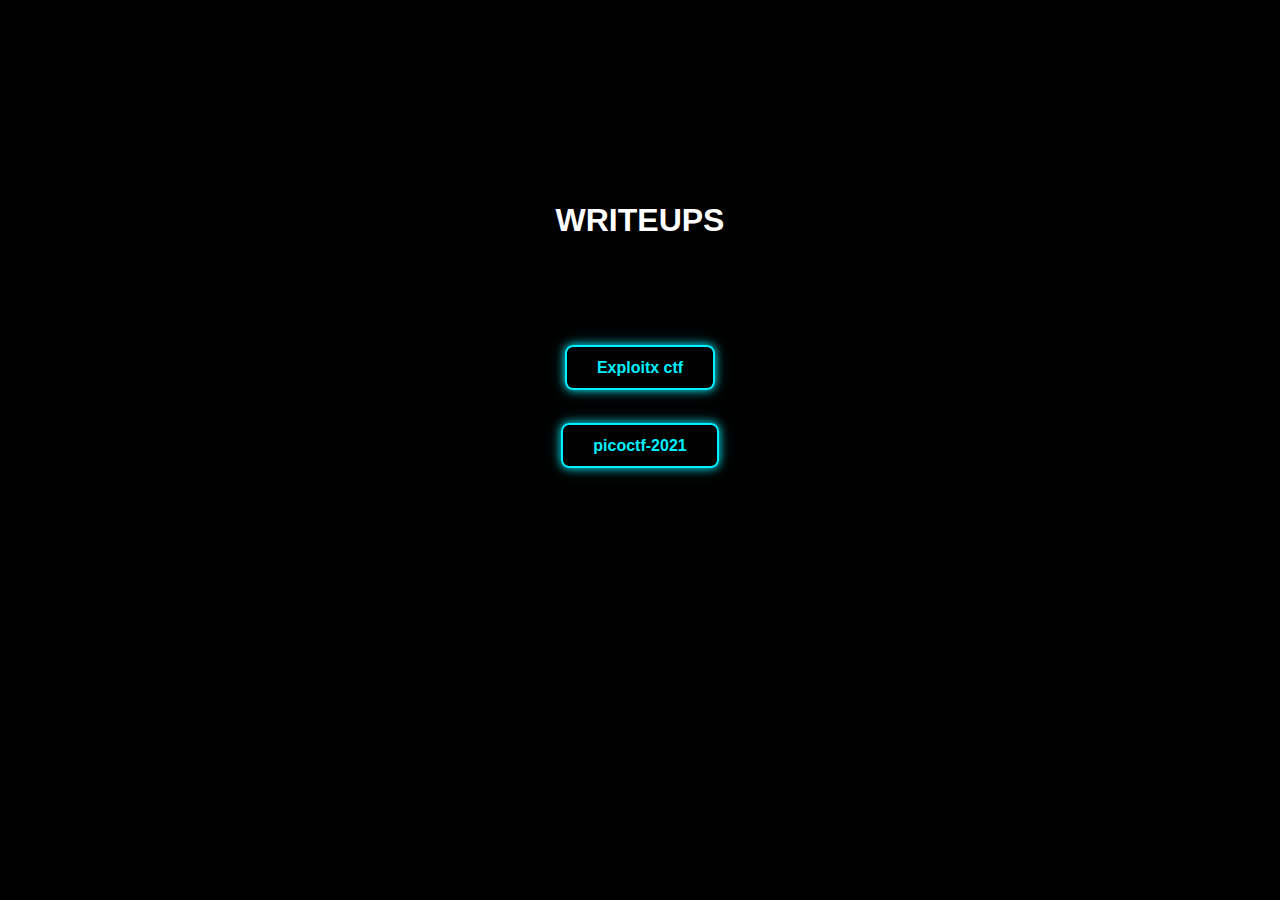
==== writeups/index.html @ c4b80c25 "Update index.html" ====
<!DOCTYPE html>
<html lang="en">
<head>
  <meta charset="UTF-8" />
  <meta name="viewport" content="width=device-width, initial-scale=1.0"/>
  <title>Writeups</title>
  <link rel="stylesheet" href="../assets/neon.css" />
  <link rel="stylesheet" href="style.css" />
</head>
<body>
  <canvas id="bg"></canvas>
  
  <div class="container">
    <h1 class="page-title">WRITEUPS</h1>
    
    <div class="line"></div>

    <div class="button-wrapper">
      <div class="connector top-line"></div>
      <a class="neon-button" href="Exploitx_ctf.html">Exploitx ctf</a>
    </div>

    <div class="button-wrapper">
      <div class="connector mid-line"></div>
      <a class="neon-button" href="picoctf_2021.html">picoctf-2021</a>
    </div>
  </div>

  <script src="../assets/dots.js"></script>
</body>
</html>
---- writeups/style.css ----
/* Reset & base */
* {
  margin: 0;
  padding: 0;
  box-sizing: border-box;
}
body, html {
  height: 100%;
  background: black;
  color: white;
  font-family: 'Segoe UI', sans-serif;
  overflow-x: hidden;
}

/* Dot animation canvas */
#dotCanvas {
  position: fixed;
  top: 0;
  left: 0;
  z-index: -1;
}

/* Title */
.title {
  text-align: center;
  font-size: 2.5rem;
  font-weight: bold;
  padding-top: 2rem;
}

/* Structure container */
.container {
  position: relative;
  display: flex;
  flex-direction: column;
  align-items: center;
  gap: 60px;
  padding-top: 3rem;
  padding-bottom: 5rem;
}

/* Main vertical line */
.tree-line {
  position: absolute;
  top: 4.5rem;
  width: 4px;
  height: 80%;
  background: #00f0ff;
  z-index: 0;
}

/* Connector line to button or flag */
.connector-line {
  width: 4px;
  height: 40px;
  background: #00f0ff;
}
.connector-line.middle {
  height: 50px;
}
.connector-line.bottom {
  height: 60px;
}

/* Neon-style button */
.neon-button {
  padding: 12px 30px;
  color: #00f0ff;
  border: 2px solid #00f0ff;
  background: transparent;
  font-weight: bold;
  text-decoration: none;
  font-size: 1rem;
  box-shadow: 0 0 10px #00f0ff, 0 0 20px #00f0ff33;
  border-radius: 8px;
  z-index: 2;
  position: relative;
  transition: all 0.2s ease-in-out;
}
.neon-button:hover {
  background: #00f0ff33;
  transform: scale(1.05);
}

/* Arrow from button to line */
.arrow {
  width: 0;
  height: 0;
  border-left: 6px solid transparent;
  border-right: 6px solid transparent;
  border-top: 10px solid #00f0ff;
  margin-top: -8px;
}

/* Flag animation */
.flag {
  display: flex;
  flex-direction: column;
  align-items: center;
}
.pole {
  width: 4px;
  height: 50px;
  background: #00f0ff;
}
.flag-wave {
  width: 60px;
  height: 40px;
  background: linear-gradient(45deg, #ff0044, #ffcc00, #00ff99);
  border-radius: 4px;
  margin-top: 4px;
  animation: wave 1s ease-in-out infinite alternate;
}
@keyframes wave {
  0% { transform: rotateZ(3deg) translateX(2px); }
  100% { transform: rotateZ(-3deg) translateX(-2px); }
}

/* Mobile responsive */
@media (max-width: 600px) {
  .neon-button {
    font-size: 0.9rem;
    padding: 10px 20px;
  }
  .tree-line {
    left: 50%;
    transform: translateX(-50%);
  }
}
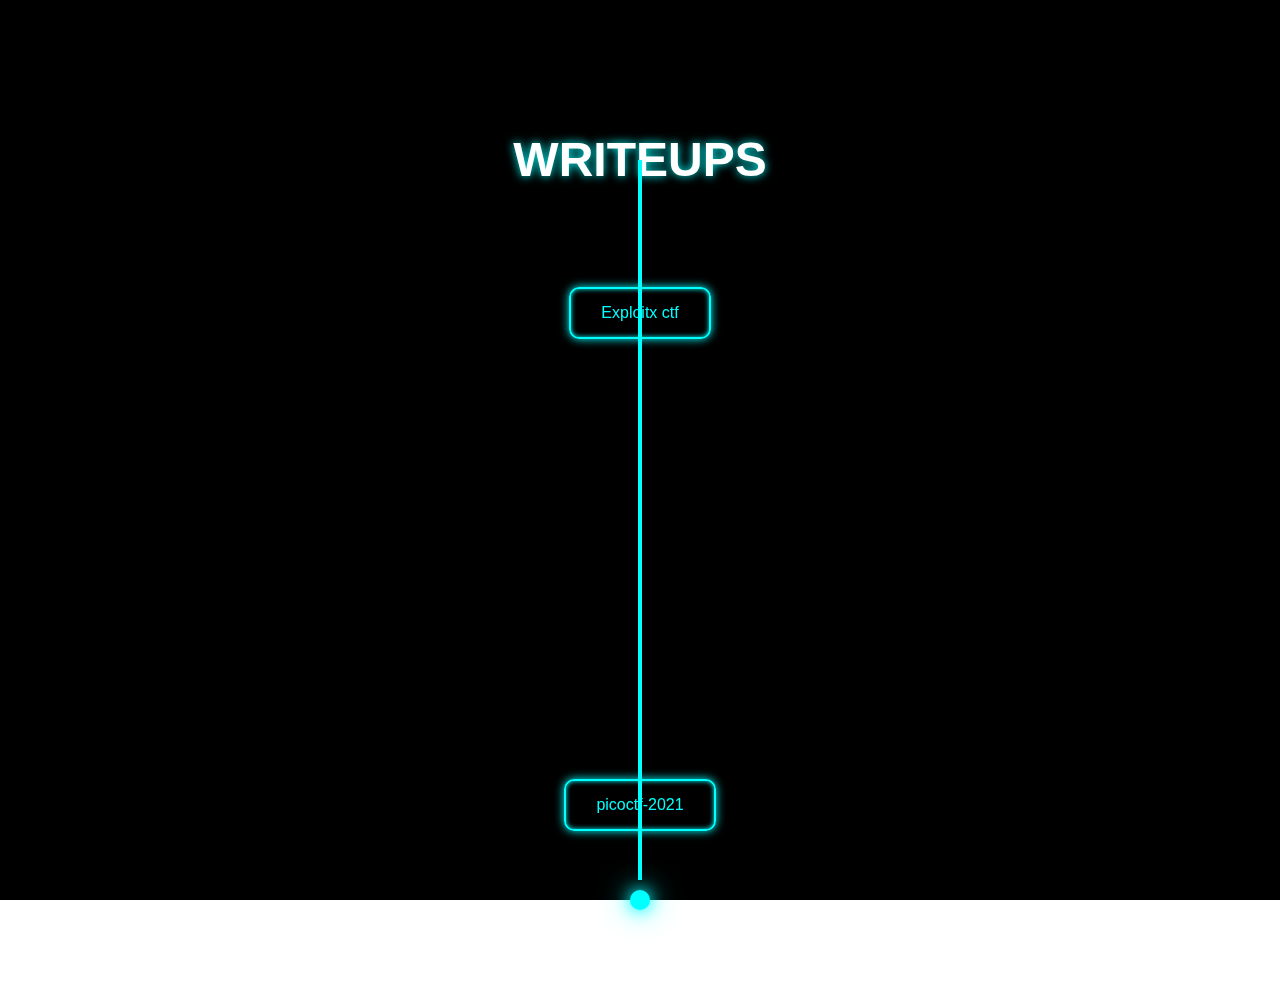
==== commit 5df032fa: "Update index.html" ====
--- a/writeups/index.html
+++ b/writeups/index.html
@@ -4,28 +4,148 @@
   <meta charset="UTF-8" />
   <meta name="viewport" content="width=device-width, initial-scale=1.0"/>
   <title>Writeups</title>
-  <link rel="stylesheet" href="../assets/neon.css" />
-  <link rel="stylesheet" href="style.css" />
+  <link rel="stylesheet" href="../style.css" />
+  <style>
+    body {
+      margin: 0;
+      padding: 0;
+      font-family: "Orbitron", sans-serif;
+      overflow-x: hidden;
+    }
+
+    .dot-bg {
+      position: fixed;
+      width: 100%;
+      height: 100%;
+      background: #000;
+      z-index: -1;
+    }
+
+    .writeups-container {
+      position: relative;
+      min-height: 100vh;
+      display: flex;
+      flex-direction: column;
+      align-items: center;
+      padding-top: 100px;
+      color: #fff;
+    }
+
+    h1 {
+      font-size: 3rem;
+      margin-bottom: 40px;
+      text-shadow: 0 0 10px cyan;
+    }
+
+    .vertical-line {
+      width: 4px;
+      background: cyan;
+      position: absolute;
+      top: 160px;
+      bottom: 120px;
+      left: 50%;
+      transform: translateX(-50%);
+      z-index: 0;
+    }
+
+    .button-link {
+      position: relative;
+      margin: 60px 0;
+      z-index: 2;
+    }
+
+    .neon-btn {
+      font-size: 1rem;
+      padding: 15px 30px;
+      color: cyan;
+      border: 2px solid cyan;
+      background: transparent;
+      border-radius: 10px;
+      box-shadow: 0 0 10px cyan, inset 0 0 5px cyan;
+      cursor: pointer;
+      text-decoration: none;
+      text-align: center;
+      display: block;
+      transition: all 0.2s ease;
+      position: relative;
+    }
+
+    .neon-btn:hover {
+      box-shadow: 0 0 20px cyan, inset 0 0 10px cyan;
+      transform: scale(1.05);
+    }
+
+    .connection-line {
+      position: absolute;
+      width: 4px;
+      background: cyan;
+      left: 50%;
+      transform: translateX(-50%);
+      z-index: 1;
+    }
+
+    .glow-orb {
+      width: 20px;
+      height: 20px;
+      border-radius: 50%;
+      background: cyan;
+      box-shadow: 0 0 15px cyan, 0 0 30px cyan;
+      animation: float 2s ease-in-out infinite;
+      position: absolute;
+      bottom: 90px;
+      left: 50%;
+      transform: translateX(-50%);
+    }
+
+    @keyframes float {
+      0% { transform: translateX(-50%) translateY(0); }
+      50% { transform: translateX(-50%) translateY(-10px); }
+      100% { transform: translateX(-50%) translateY(0); }
+    }
+
+    @media (max-width: 600px) {
+      .neon-btn {
+        font-size: 0.9rem;
+        padding: 12px 25px;
+      }
+
+      h1 {
+        font-size: 2rem;
+      }
+
+      .vertical-line {
+        left: 50%;
+      }
+
+      .glow-orb {
+        bottom: 100px;
+      }
+    }
+  </style>
 </head>
 <body>
-  <canvas id="bg"></canvas>
-  
-  <div class="container">
-    <h1 class="page-title">WRITEUPS</h1>
-    
-    <div class="line"></div>
+  <!-- Background -->
+  <canvas id="dot-bg" class="dot-bg"></canvas>
 
-    <div class="button-wrapper">
-      <div class="connector top-line"></div>
-      <a class="neon-button" href="Exploitx_ctf.html">Exploitx ctf</a>
+  <!-- Content -->
+  <div class="writeups-container">
+    <h1>WRITEUPS</h1>
+
+    <div class="vertical-line"></div>
+
+    <div class="button-link" style="top: 0;">
+      <a href="../writeups/exploitx.html" class="neon-btn">Exploitx ctf</a>
     </div>
 
-    <div class="button-wrapper">
-      <div class="connector mid-line"></div>
-      <a class="neon-button" href="picoctf_2021.html">picoctf-2021</a>
+    <div class="connection-line" style="top: 220px; height: 100px;"></div>
+
+    <div class="button-link" style="top: 320px;">
+      <a href="../writeups/picoctf-2021.html" class="neon-btn">picoctf-2021</a>
     </div>
+
+    <div class="glow-orb"></div>
   </div>
 
-  <script src="../assets/dots.js"></script>
+  <script src="../bg-animation.js"></script>
 </body>
 </html>
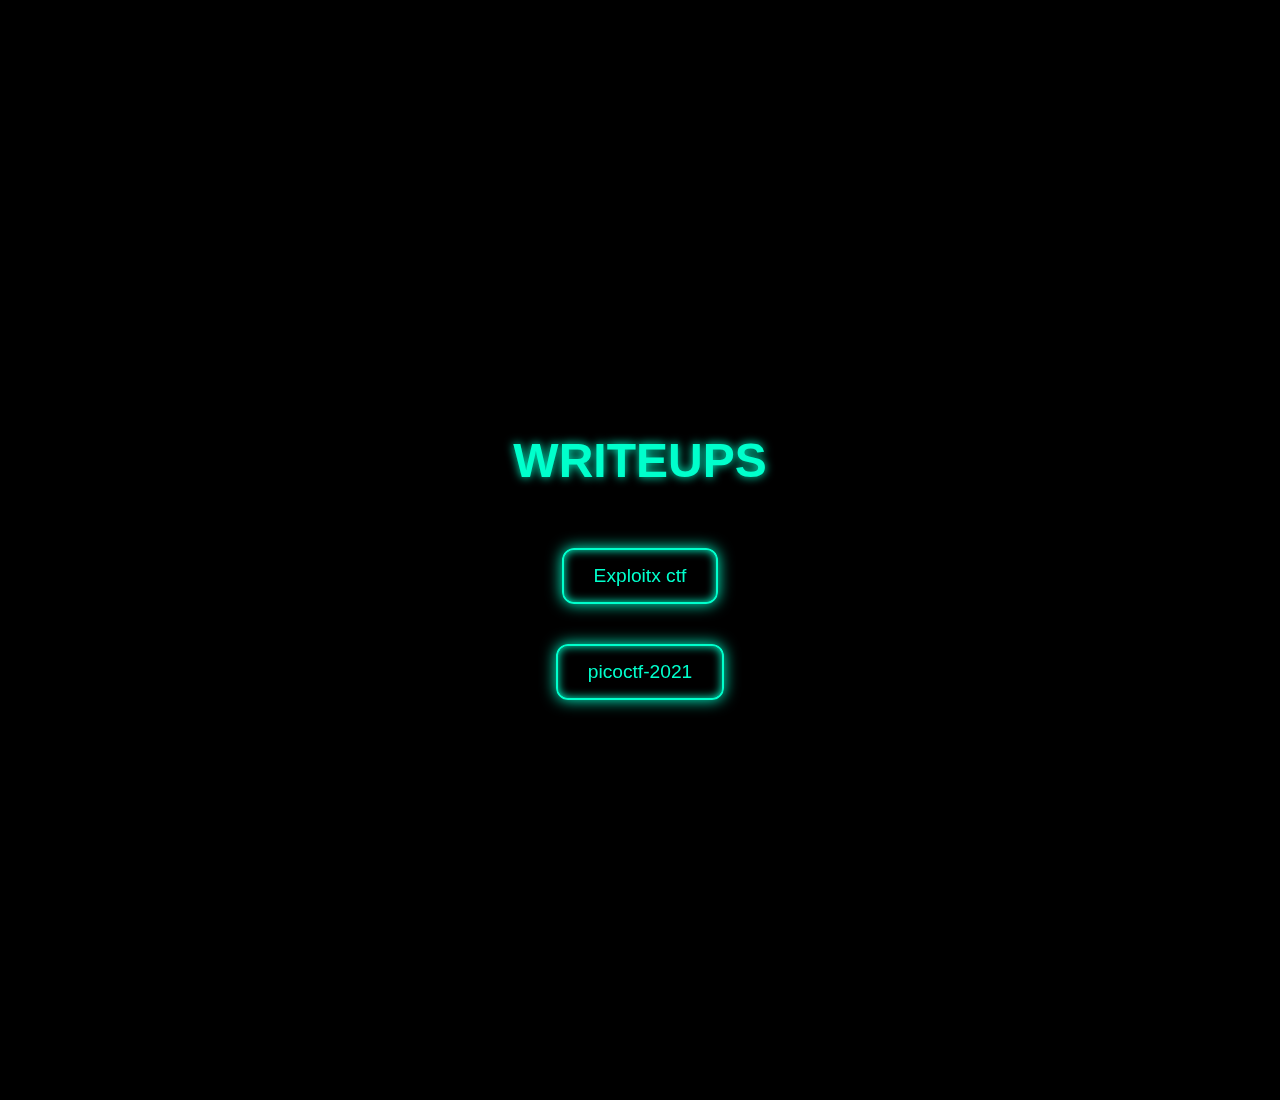
==== commit c36ae78c: "Update index.html" ====
--- a/writeups/index.html
+++ b/writeups/index.html
@@ -9,143 +9,86 @@
     body {
       margin: 0;
       padding: 0;
+      overflow-x: hidden;
+      background: black;
+      color: #00ffcc;
       font-family: "Orbitron", sans-serif;
-      overflow-x: hidden;
     }
 
-    .dot-bg {
+    canvas#bgCanvas {
       position: fixed;
-      width: 100%;
-      height: 100%;
-      background: #000;
+      top: 0;
+      left: 0;
       z-index: -1;
     }
 
-    .writeups-container {
-      position: relative;
+    .container {
       min-height: 100vh;
       display: flex;
       flex-direction: column;
+      justify-content: center;
       align-items: center;
-      padding-top: 100px;
-      color: #fff;
+      text-align: center;
+      padding: 100px 20px;
     }
 
     h1 {
       font-size: 3rem;
-      margin-bottom: 40px;
-      text-shadow: 0 0 10px cyan;
+      margin-bottom: 60px;
+      text-shadow: 0 0 10px #00ffcc;
     }
 
-    .vertical-line {
-      width: 4px;
-      background: cyan;
-      position: absolute;
-      top: 160px;
-      bottom: 120px;
-      left: 50%;
-      transform: translateX(-50%);
-      z-index: 0;
+    .btn-wrapper {
+      display: flex;
+      flex-direction: column;
+      gap: 40px;
+      align-items: center;
     }
 
-    .button-link {
-      position: relative;
-      margin: 60px 0;
-      z-index: 2;
+    .neon-button {
+      font-size: 1.2rem;
+      padding: 15px 30px;
+      color: #00ffcc;
+      border: 2px solid #00ffcc;
+      background: transparent;
+      border-radius: 12px;
+      box-shadow: 0 0 15px #00ffcc, inset 0 0 10px #00ffcc;
+      cursor: pointer;
+      text-decoration: none;
+      transition: all 0.3s ease;
     }
 
-    .neon-btn {
-      font-size: 1rem;
-      padding: 15px 30px;
-      color: cyan;
-      border: 2px solid cyan;
-      background: transparent;
-      border-radius: 10px;
-      box-shadow: 0 0 10px cyan, inset 0 0 5px cyan;
-      cursor: pointer;
-      text-decoration: none;
-      text-align: center;
-      display: block;
-      transition: all 0.2s ease;
-      position: relative;
-    }
-
-    .neon-btn:hover {
-      box-shadow: 0 0 20px cyan, inset 0 0 10px cyan;
+    .neon-button:hover {
+      box-shadow: 0 0 25px #00ffcc, inset 0 0 15px #00ffcc;
       transform: scale(1.05);
     }
 
-    .connection-line {
-      position: absolute;
-      width: 4px;
-      background: cyan;
-      left: 50%;
-      transform: translateX(-50%);
-      z-index: 1;
-    }
-
-    .glow-orb {
-      width: 20px;
-      height: 20px;
-      border-radius: 50%;
-      background: cyan;
-      box-shadow: 0 0 15px cyan, 0 0 30px cyan;
-      animation: float 2s ease-in-out infinite;
-      position: absolute;
-      bottom: 90px;
-      left: 50%;
-      transform: translateX(-50%);
-    }
-
-    @keyframes float {
-      0% { transform: translateX(-50%) translateY(0); }
-      50% { transform: translateX(-50%) translateY(-10px); }
-      100% { transform: translateX(-50%) translateY(0); }
-    }
-
     @media (max-width: 600px) {
-      .neon-btn {
-        font-size: 0.9rem;
-        padding: 12px 25px;
-      }
-
       h1 {
         font-size: 2rem;
       }
 
-      .vertical-line {
-        left: 50%;
-      }
-
-      .glow-orb {
-        bottom: 100px;
+      .neon-button {
+        font-size: 1rem;
+        padding: 12px 25px;
       }
     }
   </style>
 </head>
 <body>
-  <!-- Background -->
-  <canvas id="dot-bg" class="dot-bg"></canvas>
+  <!-- Dot Animation Background -->
+  <canvas id="bgCanvas"></canvas>
 
-  <!-- Content -->
-  <div class="writeups-container">
+  <!-- Page Content -->
+  <div class="container">
     <h1>WRITEUPS</h1>
-
-    <div class="vertical-line"></div>
-
-    <div class="button-link" style="top: 0;">
-      <a href="../writeups/exploitx.html" class="neon-btn">Exploitx ctf</a>
+    <div class="btn-wrapper">
+      <a class="neon-button" href="exploitx.html">Exploitx ctf</a>
+      <a class="neon-button" href="picoctf-2021.html">picoctf-2021</a>
     </div>
-
-    <div class="connection-line" style="top: 220px; height: 100px;"></div>
-
-    <div class="button-link" style="top: 320px;">
-      <a href="../writeups/picoctf-2021.html" class="neon-btn">picoctf-2021</a>
-    </div>
-
-    <div class="glow-orb"></div>
   </div>
 
-  <script src="../bg-animation.js"></script>
+  <!-- Background Animation Script -->
+  <script src="../background.js"></script>
 </body>
 </html>
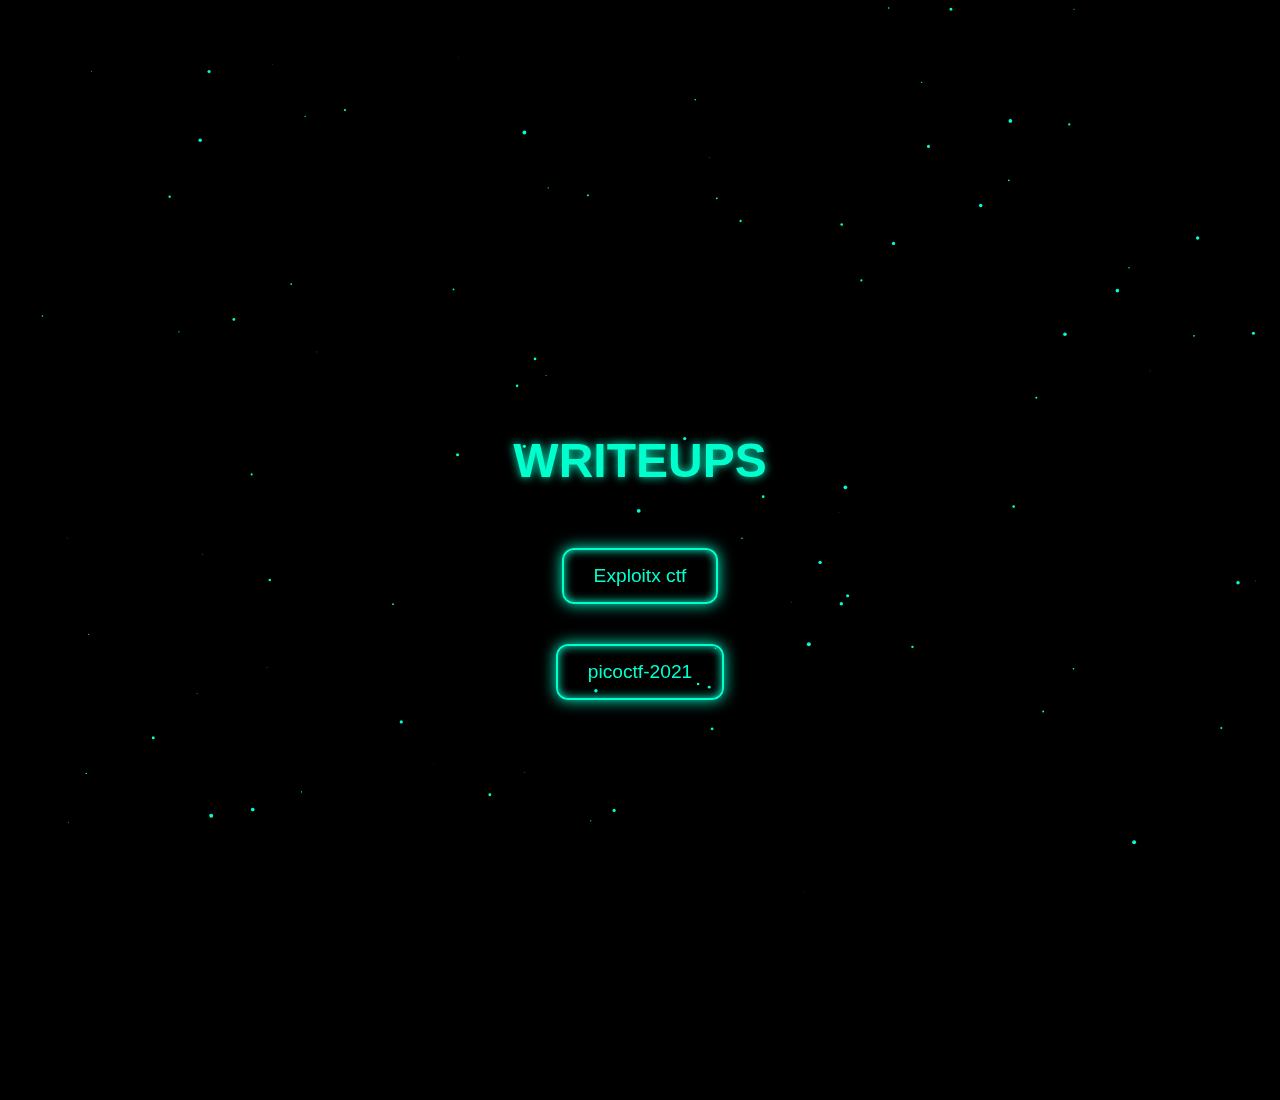
==== commit f6756055: "Update index.html" ====
--- a/writeups/index.html
+++ b/writeups/index.html
@@ -88,7 +88,7 @@
     </div>
   </div>
 
-  <!-- Background Animation Script -->
-  <script src="../background.js"></script>
+  <!-- Correct background animation script -->
+  <script src="../js/background.js"></script>
 </body>
 </html>
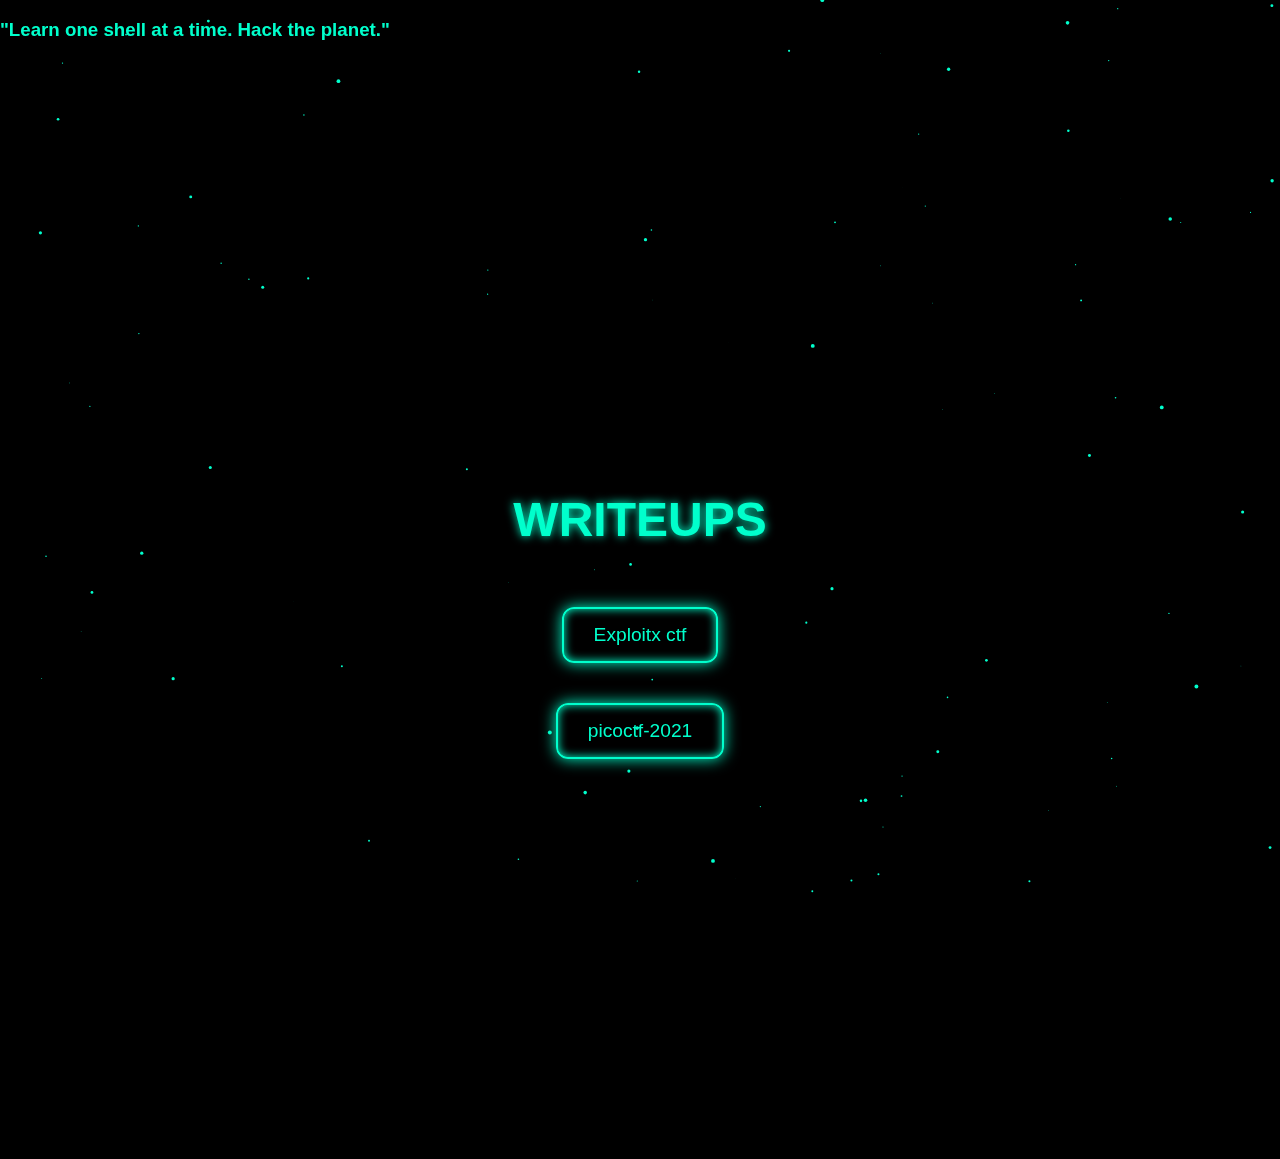
==== commit ca7d5b8a: "Update index.html" ====
--- a/writeups/index.html
+++ b/writeups/index.html
@@ -4,6 +4,7 @@
   <meta charset="UTF-8" />
   <meta name="viewport" content="width=device-width, initial-scale=1.0"/>
   <title>Writeups</title>
+  <h3>"Learn one shell at a time. Hack the planet."</h3>
   <link rel="stylesheet" href="../style.css" />
   <style>
     body {
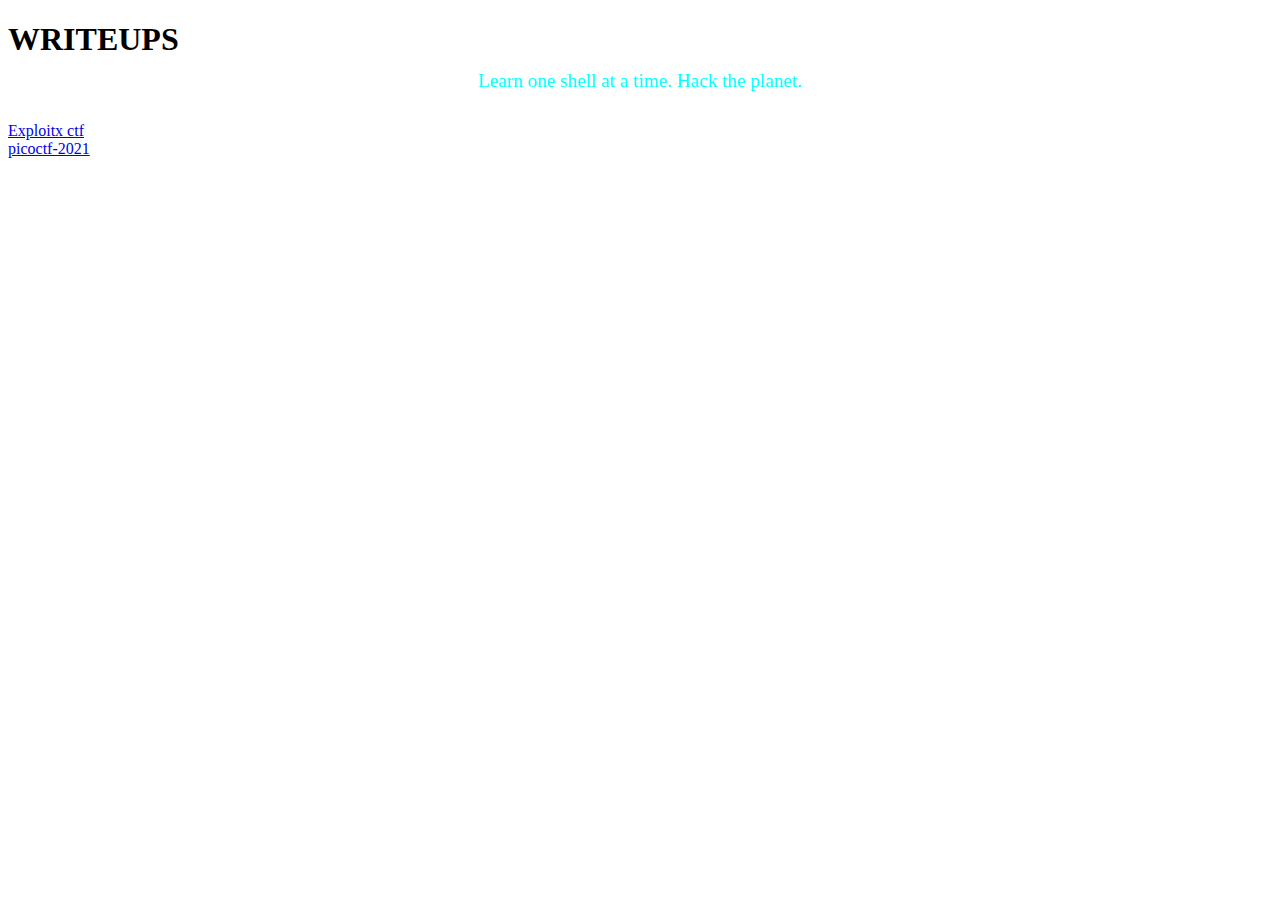
==== commit 242003e3: "Update index.html" ====
--- a/writeups/index.html
+++ b/writeups/index.html
@@ -1,95 +1,33 @@
 <!DOCTYPE html>
 <html lang="en">
-<head>
-  <meta charset="UTF-8" />
-  <meta name="viewport" content="width=device-width, initial-scale=1.0"/>
-  <title>Writeups</title>
-  <h3>"Learn one shell at a time. Hack the planet."</h3>
-  <link rel="stylesheet" href="../style.css" />
-  <style>
-    body {
-      margin: 0;
-      padding: 0;
-      overflow-x: hidden;
-      background: black;
-      color: #00ffcc;
-      font-family: "Orbitron", sans-serif;
-    }
+  <head>
+    <meta charset="UTF-8" />
+    <meta name="viewport" content="width=device-width, initial-scale=1.0" />
+    <title>Writeups</title>
+    <link rel="stylesheet" href="../style.css" />
+    <link rel="icon" href="../favicon.png" type="image/png" />
+  </head>
+  <body>
+    <div class="dot-background"></div>
+    <div class="container">
+      <h1 class="heading">WRITEUPS</h1>
+      <p style="text-align: center; margin-top: -10px; margin-bottom: 30px; font-size: 1.2em; color: #0ff;">
+        Learn one shell at a time. Hack the planet.
+      </p>
+      <div class="line"></div>
+      <div class="tree">
+        <div class="tree-node">
+          <div class="connector"></div>
+          <a href="exploitx.html" class="neon-button">Exploitx ctf</a>
+        </div>
+        <div class="tree-node">
+          <div class="connector"></div>
+          <a href="picoctf-2021.html" class="neon-button">picoctf-2021</a>
+        </div>
+        <div class="flag"></div>
+      </div>
+    </div>
 
-    canvas#bgCanvas {
-      position: fixed;
-      top: 0;
-      left: 0;
-      z-index: -1;
-    }
-
-    .container {
-      min-height: 100vh;
-      display: flex;
-      flex-direction: column;
-      justify-content: center;
-      align-items: center;
-      text-align: center;
-      padding: 100px 20px;
-    }
-
-    h1 {
-      font-size: 3rem;
-      margin-bottom: 60px;
-      text-shadow: 0 0 10px #00ffcc;
-    }
-
-    .btn-wrapper {
-      display: flex;
-      flex-direction: column;
-      gap: 40px;
-      align-items: center;
-    }
-
-    .neon-button {
-      font-size: 1.2rem;
-      padding: 15px 30px;
-      color: #00ffcc;
-      border: 2px solid #00ffcc;
-      background: transparent;
-      border-radius: 12px;
-      box-shadow: 0 0 15px #00ffcc, inset 0 0 10px #00ffcc;
-      cursor: pointer;
-      text-decoration: none;
-      transition: all 0.3s ease;
-    }
-
-    .neon-button:hover {
-      box-shadow: 0 0 25px #00ffcc, inset 0 0 15px #00ffcc;
-      transform: scale(1.05);
-    }
-
-    @media (max-width: 600px) {
-      h1 {
-        font-size: 2rem;
-      }
-
-      .neon-button {
-        font-size: 1rem;
-        padding: 12px 25px;
-      }
-    }
-  </style>
-</head>
-<body>
-  <!-- Dot Animation Background -->
-  <canvas id="bgCanvas"></canvas>
-
-  <!-- Page Content -->
-  <div class="container">
-    <h1>WRITEUPS</h1>
-    <div class="btn-wrapper">
-      <a class="neon-button" href="exploitx.html">Exploitx ctf</a>
-      <a class="neon-button" href="picoctf-2021.html">picoctf-2021</a>
-    </div>
-  </div>
-
-  <!-- Correct background animation script -->
-  <script src="../js/background.js"></script>
-</body>
+    <script src="../script.js"></script>
+  </body>
 </html>
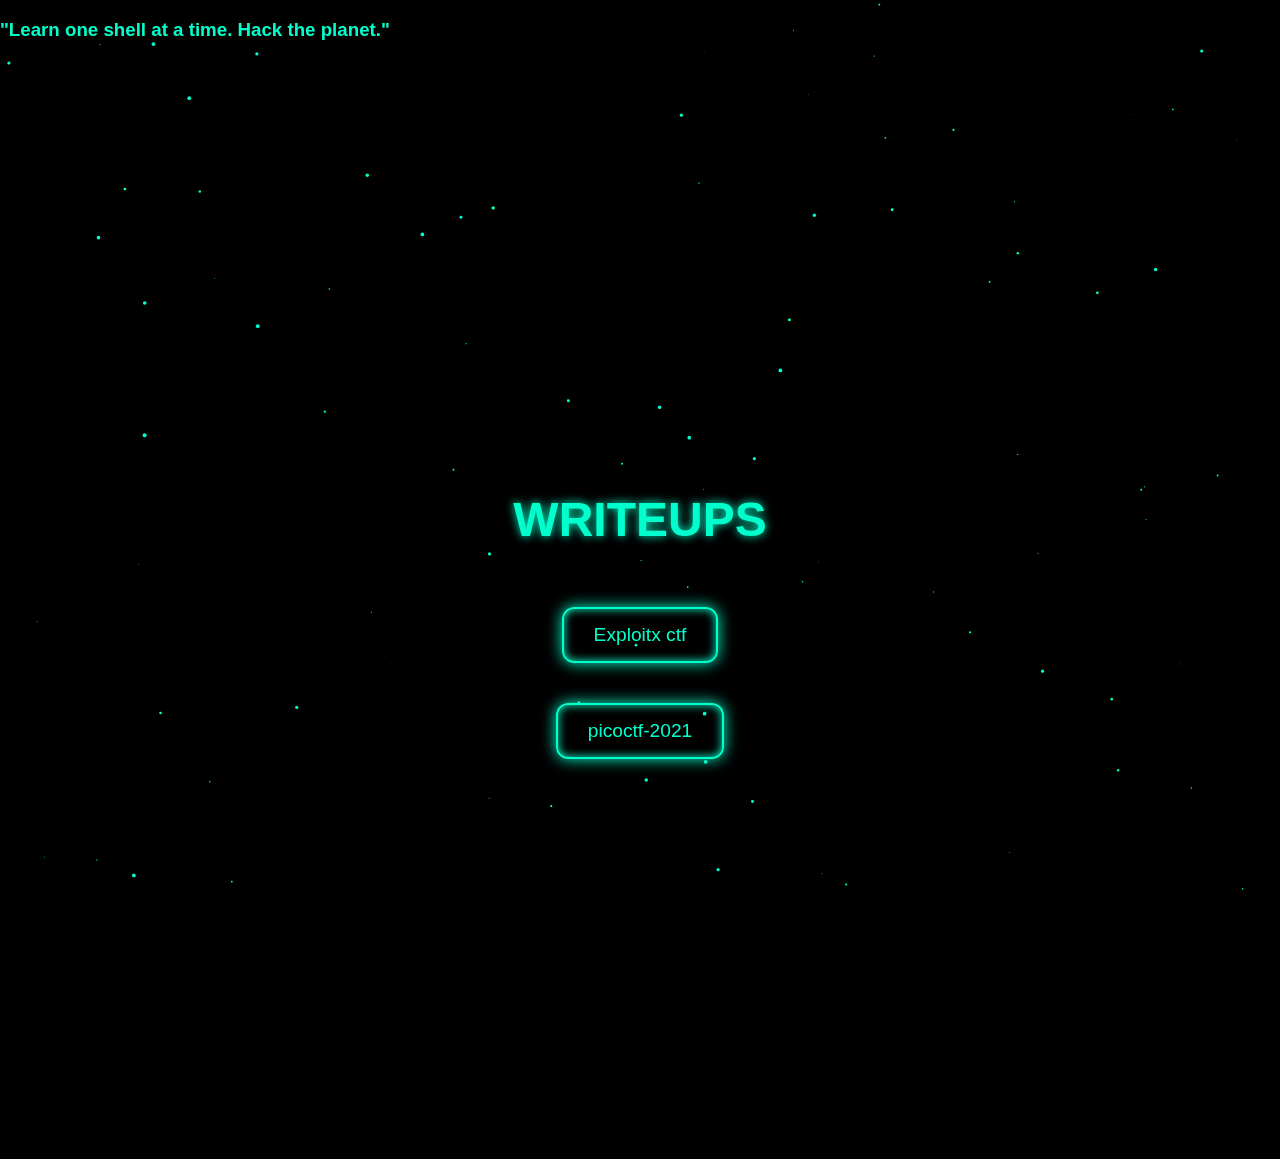
==== commit 7926836a: "Update index.html" ====
--- a/writeups/index.html
+++ b/writeups/index.html
@@ -1,33 +1,95 @@
 <!DOCTYPE html>
 <html lang="en">
-  <head>
-    <meta charset="UTF-8" />
-    <meta name="viewport" content="width=device-width, initial-scale=1.0" />
-    <title>Writeups</title>
-    <link rel="stylesheet" href="../style.css" />
-    <link rel="icon" href="../favicon.png" type="image/png" />
-  </head>
-  <body>
-    <div class="dot-background"></div>
-    <div class="container">
-      <h1 class="heading">WRITEUPS</h1>
-      <p style="text-align: center; margin-top: -10px; margin-bottom: 30px; font-size: 1.2em; color: #0ff;">
-        Learn one shell at a time. Hack the planet.
-      </p>
-      <div class="line"></div>
-      <div class="tree">
-        <div class="tree-node">
-          <div class="connector"></div>
-          <a href="exploitx.html" class="neon-button">Exploitx ctf</a>
-        </div>
-        <div class="tree-node">
-          <div class="connector"></div>
-          <a href="picoctf-2021.html" class="neon-button">picoctf-2021</a>
-        </div>
-        <div class="flag"></div>
-      </div>
+<head>
+  <meta charset="UTF-8" />
+  <meta name="viewport" content="width=device-width, initial-scale=1.0"/>
+  <title>Writeups</title>
+  <h3>"Learn one shell at a time. Hack the planet."</h3>
+  <link rel="stylesheet" href="../style.css" />
+  <style>
+    body {
+      margin: 0;
+      padding: 0;
+      overflow-x: hidden;
+      background: black;
+      color: #00ffcc;
+      font-family: "Orbitron", sans-serif;
+    }
+
+    canvas#bgCanvas {
+      position: fixed;
+      top: 0;
+      left: 0;
+      z-index: -1;
+    }
+
+    .container {
+      min-height: 100vh;
+      display: flex;
+      flex-direction: column;
+      justify-content: center;
+      align-items: center;
+      text-align: center;
+      padding: 100px 20px;
+    }
+
+    h1 {
+      font-size: 3rem;
+      margin-bottom: 60px;
+      text-shadow: 0 0 10px #00ffcc;
+    }
+
+    .btn-wrapper {
+      display: flex;
+      flex-direction: column;
+      gap: 40px;
+      align-items: center;
+    }
+
+    .neon-button {
+      font-size: 1.2rem;
+      padding: 15px 30px;
+      color: #00ffcc;
+      border: 2px solid #00ffcc;
+      background: transparent;
+      border-radius: 12px;
+      box-shadow: 0 0 15px #00ffcc, inset 0 0 10px #00ffcc;
+      cursor: pointer;
+      text-decoration: none;
+      transition: all 0.3s ease;
+    }
+
+    .neon-button:hover {
+      box-shadow: 0 0 25px #00ffcc, inset 0 0 15px #00ffcc;
+      transform: scale(1.05);
+    }
+
+    @media (max-width: 600px) {
+      h1 {
+        font-size: 2rem;
+      }
+
+      .neon-button {
+        font-size: 1rem;
+        padding: 12px 25px;
+      }
+    }
+  </style>
+</head>
+<body>
+  <!-- Dot Animation Background -->
+  <canvas id="bgCanvas"></canvas>
+
+  <!-- Page Content -->
+  <div class="container">
+    <h1>WRITEUPS</h1>
+    <div class="btn-wrapper">
+      <a class="neon-button" href="exploitx.html">Exploitx ctf</a>
+      <a class="neon-button" href="picoctf-2021.html">picoctf-2021</a>
     </div>
+  </div>
 
-    <script src="../script.js"></script>
-  </body>
+  <!-- Correct background animation script -->
+  <script src="../js/background.js"></script>
+</body>
 </html>
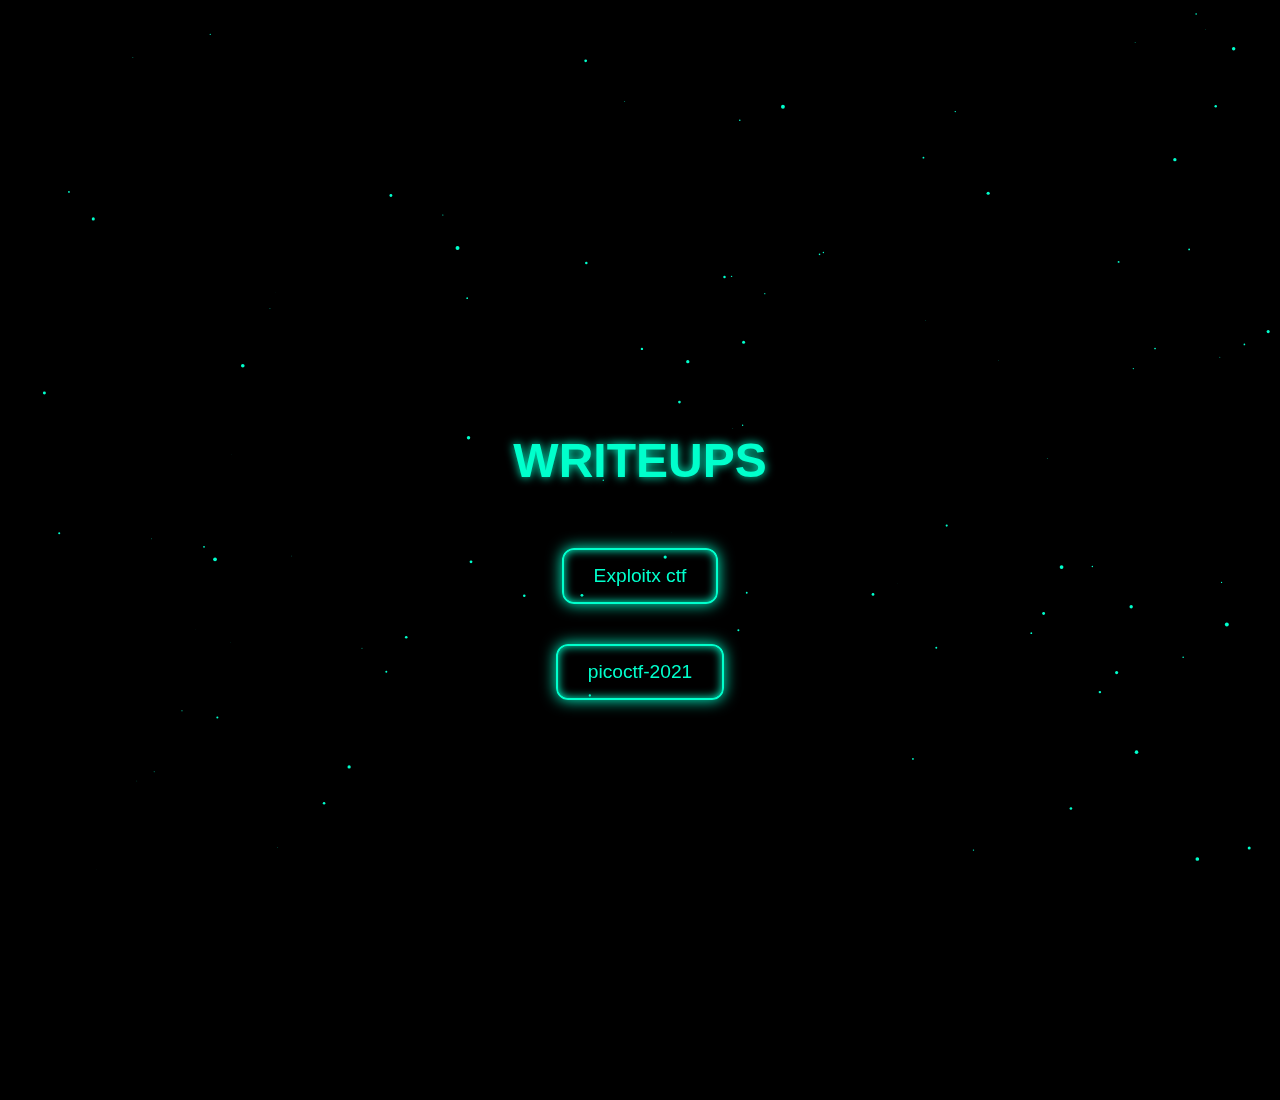
==== commit c6696456: "Update index.html" ====
--- a/writeups/index.html
+++ b/writeups/index.html
@@ -4,7 +4,6 @@
   <meta charset="UTF-8" />
   <meta name="viewport" content="width=device-width, initial-scale=1.0"/>
   <title>Writeups</title>
-  <h3>"Learn one shell at a time. Hack the planet."</h3>
   <link rel="stylesheet" href="../style.css" />
   <style>
     body {
